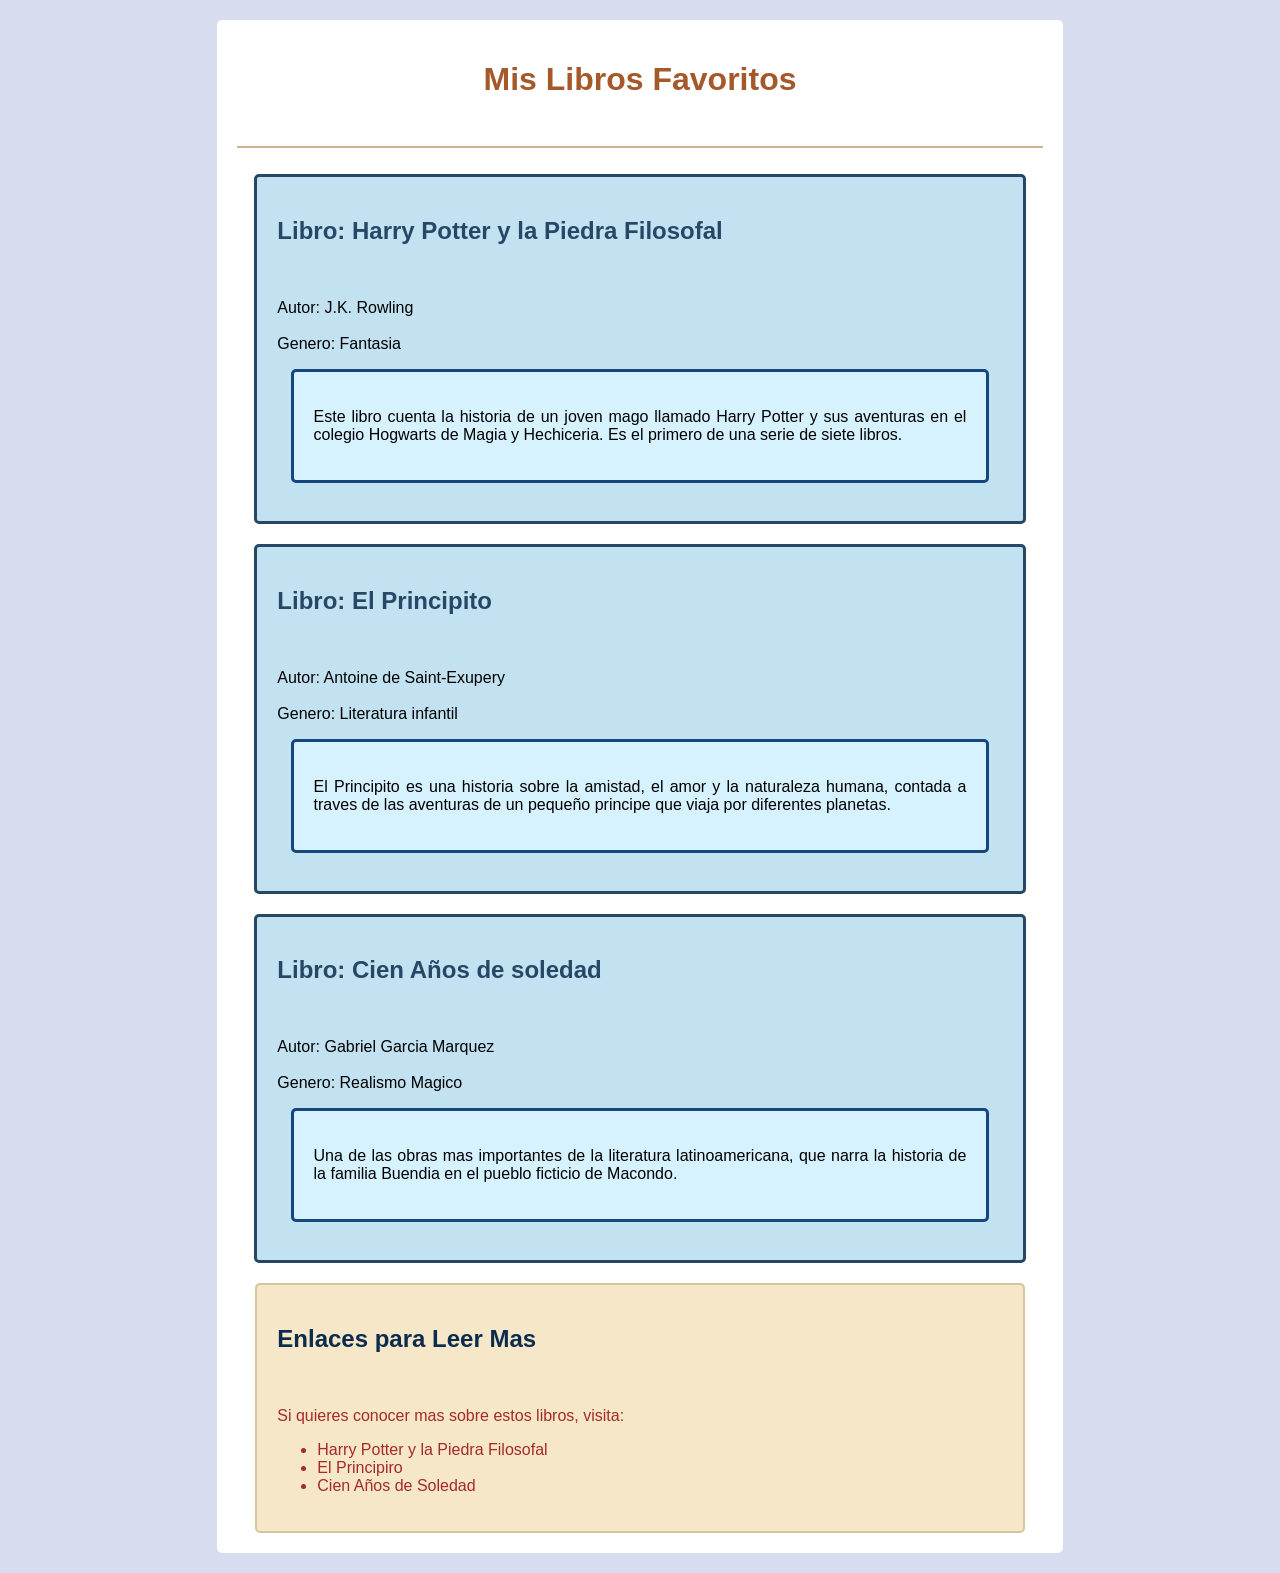
==== index.html @ 4f11ed7b "Rename Index.html to index.html" ====
<!DOCTYPE html>
<html lang="es">
<head>
    <meta charset="UTF-8">
    <meta name="viewport" content="width=device-width, initial-scale=1.0">
    <title>Biblioteca</title>
<link rel="stylesheet" href="Estilos.css">
</head>
<body>
    <div class="pepe"> 
        <!--div creo el cuadro principal para los demas en su estructura --> 
        <h1>Mis Libros Favoritos</h1>
        <br>
        <!--hr crea la linea horizontal-->
        <hr> <br>
        <div class="aña">
            <h2>Libro: Harry Potter y la Piedra Filosofal</h2>
            <br>
            <p>Autor: J.K. Rowling <br><br>
                Genero: Fantasia</p>
            <div class="letra">
                <p>Este libro cuenta la historia de un joven mago llamado Harry Potter y sus aventuras en el colegio Hogwarts de Magia y Hechiceria. Es el
                    primero de una serie de siete libros.
                </p>
            </div>
            <br>            
        </div>
        <div class="aña">
            <h2>Libro: El Principito</h2>
            <br>
            <p>Autor: Antoine de Saint-Exupery <br><br>
            Genero: Literatura infantil</p>
            <div class="letra">
                <p>El Principito es una historia sobre la amistad, el amor y la naturaleza humana, 
                    contada a traves de las aventuras de un pequeño principe que viaja por 
                    diferentes planetas.
                </p>
            </div>
            <br>
        </div>
        <div class="aña">
            <h2>Libro: Cien Años de soledad</h2>
            <br>
            <p>Autor: Gabriel Garcia Marquez <br><br>
            Genero: Realismo Magico</p>
            <div class="letra">
                <p>Una de las obras mas importantes de la literatura latinoamericana, 
                    que narra la historia de la familia Buendia 
                    en el pueblo ficticio de Macondo. 

                </p>
            </div>
            <br>
        </div>
        <div class="ul">
            <h2>Enlaces para Leer Mas</h2>
            <br>
            <p>Si quieres conocer mas sobre estos libros, visita:
            <ul>
                <li>Harry Potter y la Piedra Filosofal</li>
                <li>El Principiro</li>
                <li>Cien Años de Soledad</li>
            </ul></p>
        </div>

        
    
    </div>
</body>
</html>
---- Estilos.css ----
body {
    background-color: rgb(215, 220, 238);
    font-family: Arial, sans-serif;
    margin: 0;
    padding: 20px;
    
}


/* Cuadro principal */
div {
    background-color: white;
    padding: 20px;
    margin: auto;
    width: 90%;
     border-radius: 5px;
}
.pepe{
    width: 65%;
     border-radius: 5px;

}

/* Título principal */
h1 {
    text-align: center;
    color: rgb(165, 89, 42);
}

/* Línea */
hr {
    border: 1px solid #d8b08c;
}

/* Cuadros repetidos */
.aña {
    border: 3px solid #274766;
    padding: 20px;
    margin-bottom: 20px;
    background-color: #c2e2f1;
    text-align: justify;
    border-radius: 5px;
}

/* Títulos de libros */
.aña h2 {
    color: #274766;
} 

.letra {
    width: 90%;
    border-radius: 5px;
    background-color: #345c82;
}

/* Cuadro del texto interno */
.aña div {
    border: 3px solid #14477b;
    padding: 20px;
    background-color: #d6f2ff;
}

.ul{
    border: 2px solid #d8c49c;
    background-color: #f5e7c8;
    padding: 20px;
    color: brown;
}

h2{
    color: #0c2c4d;
}
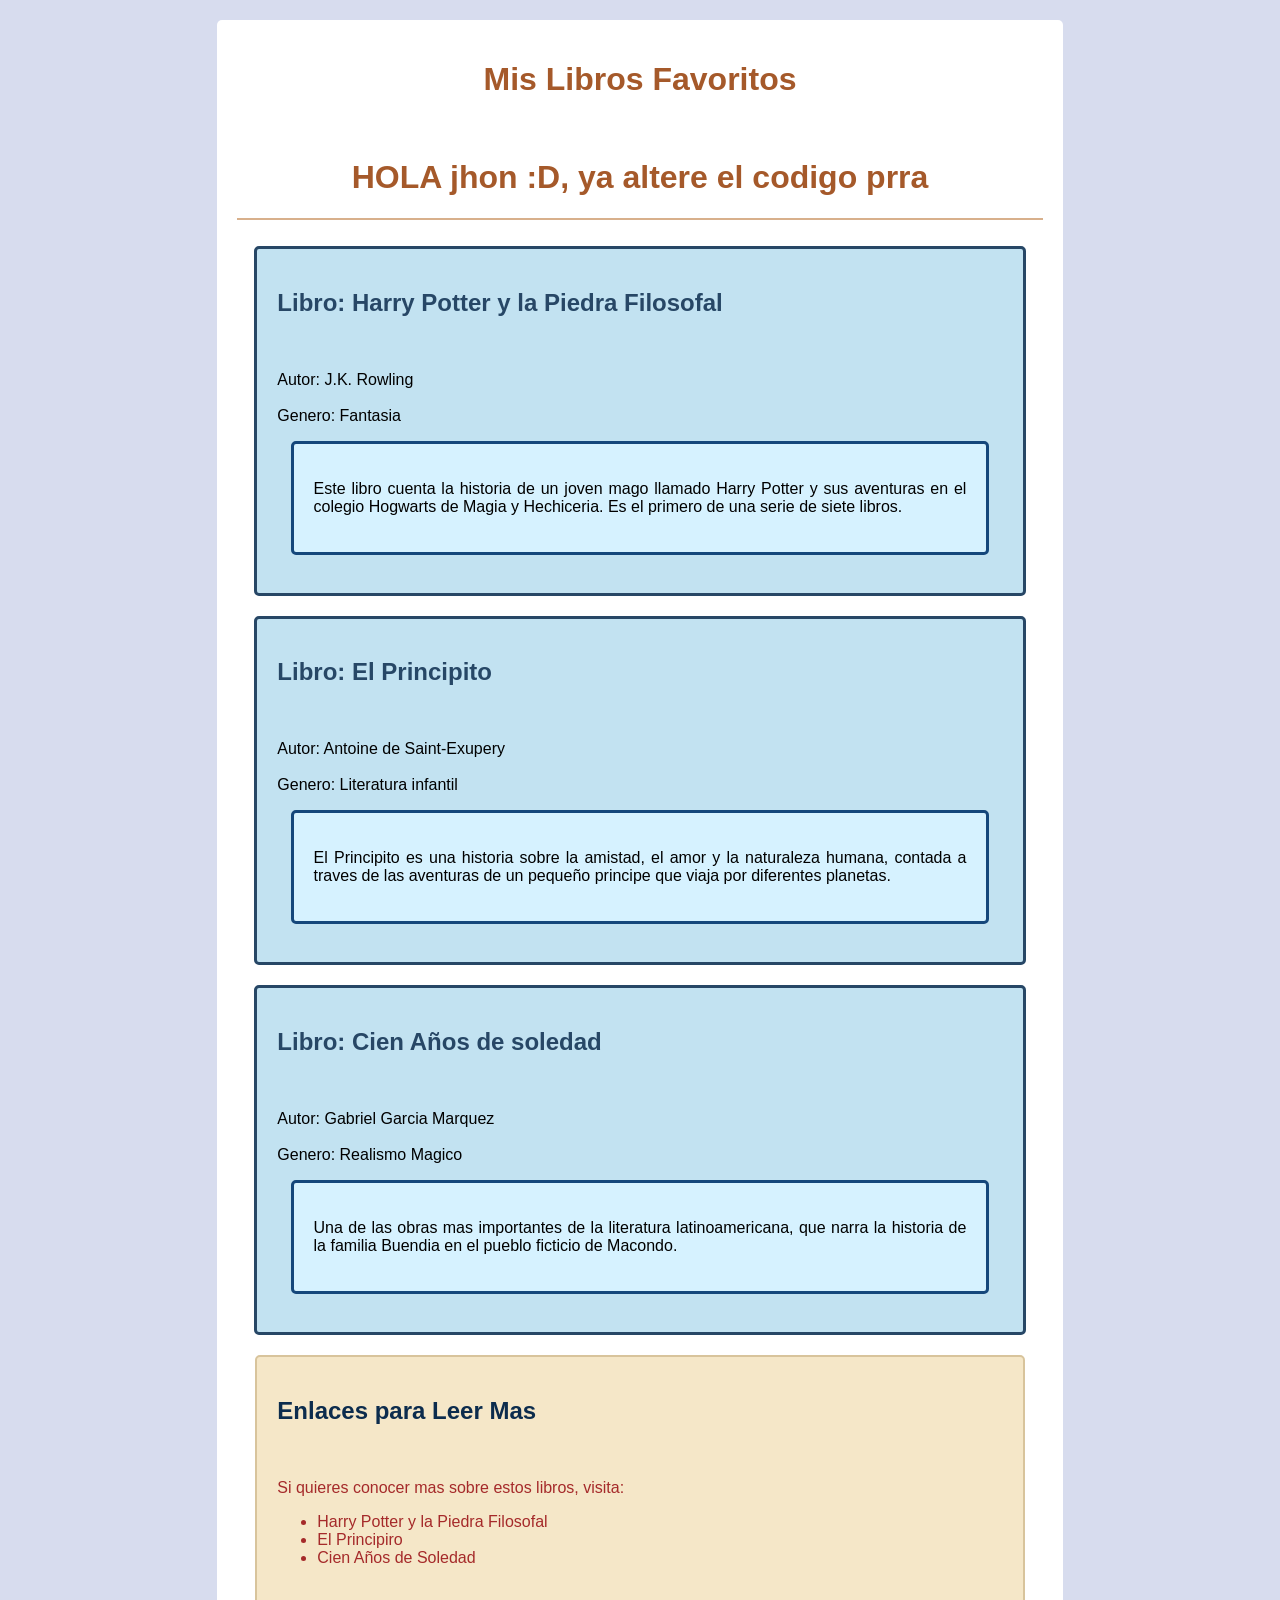
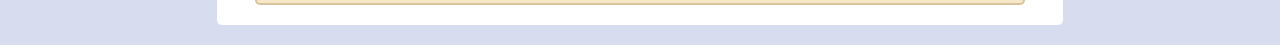
==== commit 8dd588b1: "Nuevo titulo agregado" ====
--- a/index.html
+++ b/index.html
@@ -11,6 +11,7 @@
         <!--div creo el cuadro principal para los demas en su estructura --> 
         <h1>Mis Libros Favoritos</h1>
         <br>
+        <h1>HOLA jhon :D, ya altere el codigo prra</h1>
         <!--hr crea la linea horizontal-->
         <hr> <br>
         <div class="aña">
--- a/Estilos.css
+++ b/Estilos.css
@@ -1,72 +1,72 @@
-body {
-    background-color: rgb(215, 220, 238);
-    font-family: Arial, sans-serif;
-    margin: 0;
-    padding: 20px;
-    
-}
-
-
-/* Cuadro principal */
-div {
-    background-color: white;
-    padding: 20px;
-    margin: auto;
-    width: 90%;
-     border-radius: 5px;
-}
-.pepe{
-    width: 65%;
-     border-radius: 5px;
-
-}
-
-/* Título principal */
-h1 {
-    text-align: center;
-    color: rgb(165, 89, 42);
-}
-
-/* Línea */
-hr {
-    border: 1px solid #d8b08c;
-}
-
-/* Cuadros repetidos */
-.aña {
-    border: 3px solid #274766;
-    padding: 20px;
-    margin-bottom: 20px;
-    background-color: #c2e2f1;
-    text-align: justify;
-    border-radius: 5px;
-}
-
-/* Títulos de libros */
-.aña h2 {
-    color: #274766;
-} 
-
-.letra {
-    width: 90%;
-    border-radius: 5px;
-    background-color: #345c82;
-}
-
-/* Cuadro del texto interno */
-.aña div {
-    border: 3px solid #14477b;
-    padding: 20px;
-    background-color: #d6f2ff;
-}
-
-.ul{
-    border: 2px solid #d8c49c;
-    background-color: #f5e7c8;
-    padding: 20px;
-    color: brown;
-}
-
-h2{
-    color: #0c2c4d;
+body {
+    background-color: rgb(215, 220, 238);
+    font-family: Arial, sans-serif;
+    margin: 0;
+    padding: 20px;
+    
+}
+
+
+/* Cuadro principal */
+div {
+    background-color: white;
+    padding: 20px;
+    margin: auto;
+    width: 90%;
+     border-radius: 5px;
+}
+.pepe{
+    width: 65%;
+     border-radius: 5px;
+
+}
+
+/* Título principal */
+h1 {
+    text-align: center;
+    color: rgb(165, 89, 42);
+}
+
+/* Línea */
+hr {
+    border: 1px solid #d8b08c;
+}
+
+/* Cuadros repetidos */
+.aña {
+    border: 3px solid #274766;
+    padding: 20px;
+    margin-bottom: 20px;
+    background-color: #c2e2f1;
+    text-align: justify;
+    border-radius: 5px;
+}
+
+/* Títulos de libros */
+.aña h2 {
+    color: #274766;
+} 
+
+.letra {
+    width: 90%;
+    border-radius: 5px;
+    background-color: #345c82;
+}
+
+/* Cuadro del texto interno */
+.aña div {
+    border: 3px solid #14477b;
+    padding: 20px;
+    background-color: #d6f2ff;
+}
+
+.ul{
+    border: 2px solid #d8c49c;
+    background-color: #f5e7c8;
+    padding: 20px;
+    color: brown;
+}
+
+h2{
+    color: #0c2c4d;
 }
